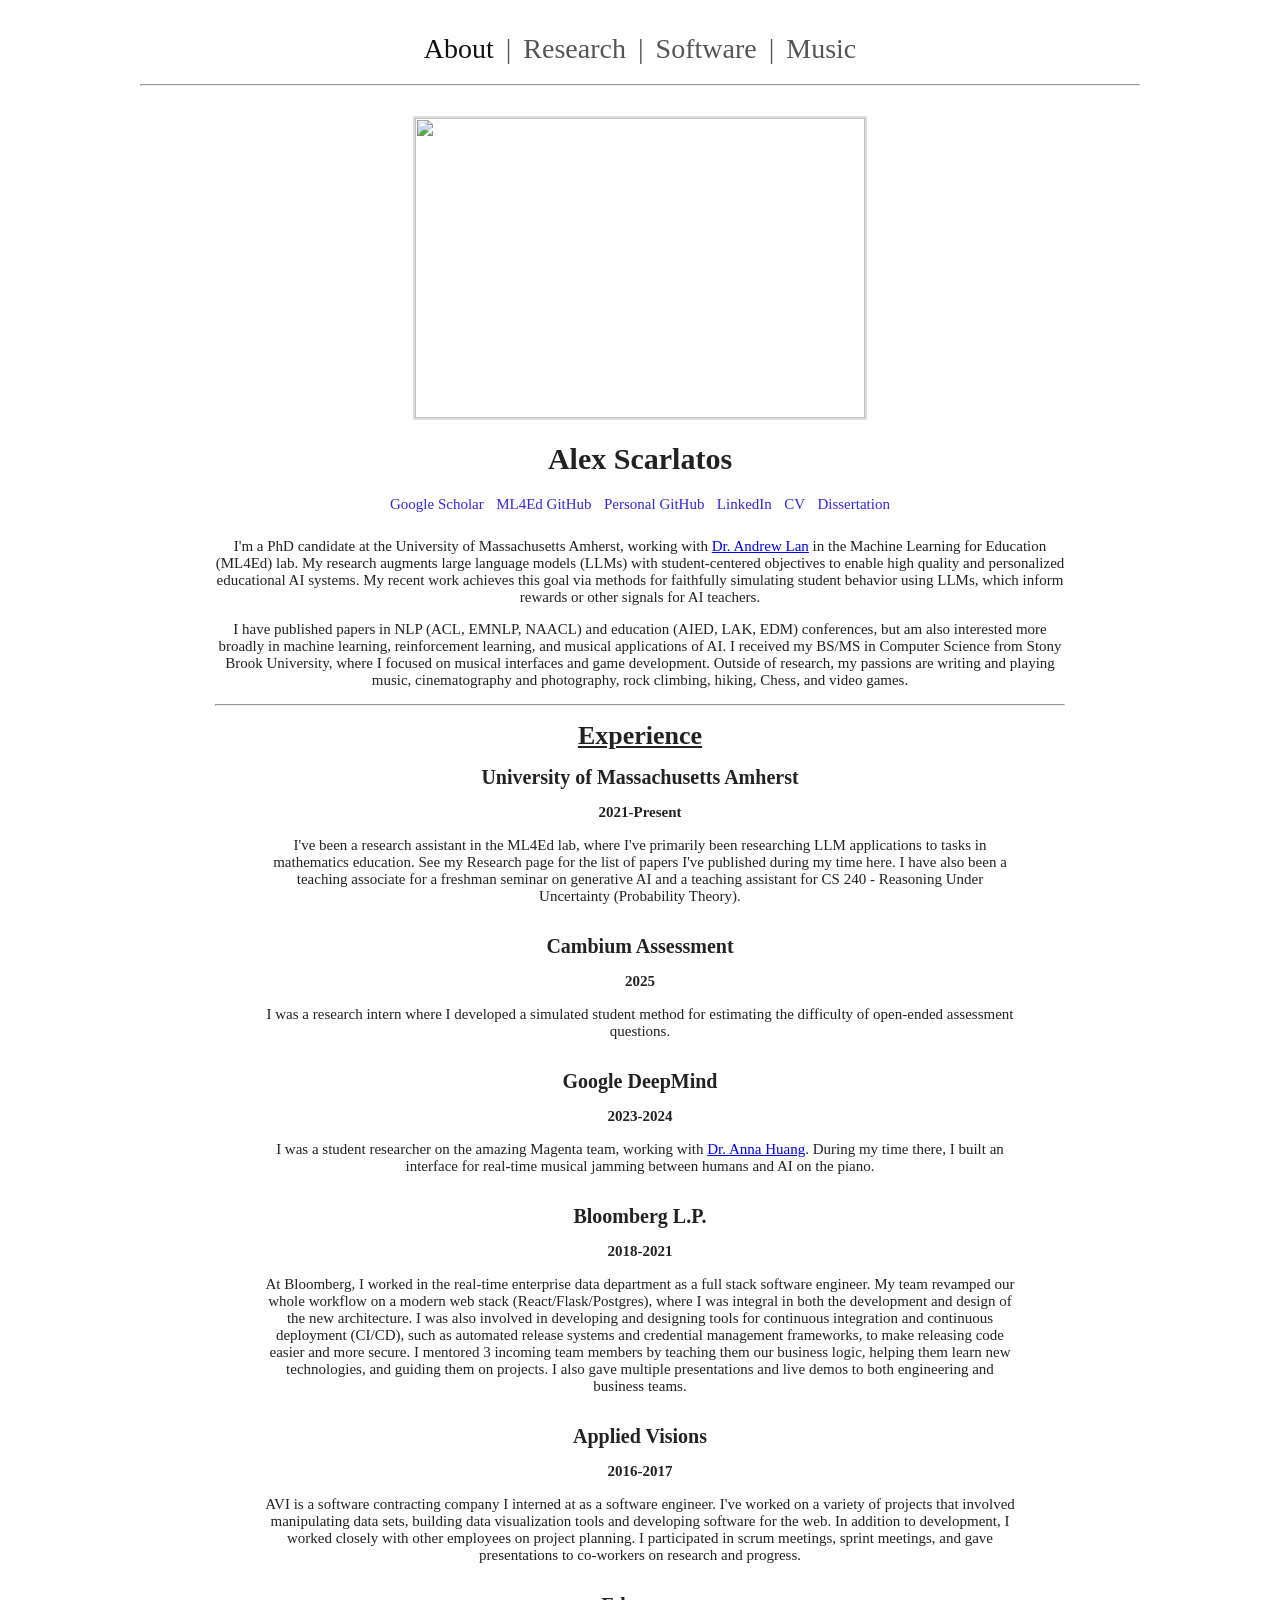
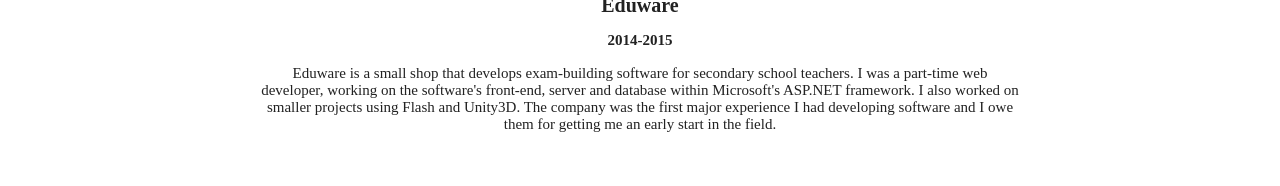
==== docs/index.html @ 33277a8d "Move to /docs" ====
<!DOCTYPE html>
<html>
    <head>
        <link rel="stylesheet" type="text/css" href="main.css">
        <link rel="shortcut icon" href="https://www.cics.umass.edu/sites/default/files/favicon.ico" type="image/vnd.microsoft.icon">
        <script src="https://ajax.googleapis.com/ajax/libs/jquery/3.2.0/jquery.min.js"></script>
        <script src="main.js"></script>
        <script type="text/javascript">
            $(function() {
                // Load images for photography section
                // loadPhotoGrid("#photography-section", "Portfolio");

                // Handle tab clicks
                window.onhashchange = hashChanged;
                hashChanged();
            });
        </script>
    </head>
    <body>
        <div class="mainContainer">
            <div id="tabs">
                <div class="tab">
                    <a href="#about" class="about selected">About</a>
                </div>
                |
                <div class="tab">
                    <a href="#research" class="research">Research</a>
                </div>
                |
                <div class="tab">
                    <a href="#software" class="software">Software</a>
                </div>
                |
                <div class="tab">
                    <a href="#music" class="music">Music</a>
                </div>
                <!-- |
                <div class="tab">
                    <a href="#photography" class="photography">Photography</a>
                </div>
                |
                <div class="tab">
                    <a href="#videography" class="videography">Videography</a>
                </div> -->
                <hr>
            </div>

            <div id="sectionContainer">
                <div class="section" id="about-section">
                    <div id="titleContent">
                        <div>
                            <!-- TODO: more up to date (and smaller) image -->
                            <img id="profileImg" src="https://ajscarlatos.s3.us-east-2.amazonaws.com/Profile3.jpg" width="450" height="300"/>
                        </div>
                        <div id="titleAndBio">
                            <h1>Alex Scarlatos</h1>
                            <div class="flex-stretch">
                                <p><a href="https://scholar.google.com/citations?user=9dVKHM0AAAAJ&hl=en" target="_blank">Google Scholar</a></p>
                                <p><a href="https://github.com/umass-ml4ed" target="_blank">ML4Ed GitHub</a></p>
                                <p><a href="https://github.com/alexscarlatos" target="_blank">Personal GitHub</a></p>
                                <p><a href="https://www.linkedin.com/in/alex-scarlatos-399455113/" target="_blank">LinkedIn</a></p>
                                <p><a href="CV.pdf" target="_blank">CV</a></p>
                                <p><a href="Dissertation.pdf" target="_blank">Dissertation</a></p>
                                <!-- <p><a href="https://ajscarlatos.s3.us-east-2.amazonaws.com/Resume+Full+2022.pdf" target="_blank">Resume</a></p> -->
                            </div>
                        </div>
                    </div>

                    <p>
                        I'm a PhD candidate at the University of Massachusetts Amherst, working with
                        <a href="https://people.umass.edu/~andrewlan/" target="_blank">Dr. Andrew Lan</a>
                        in the Machine Learning for Education (ML4Ed) lab.
                        My research augments large language models (LLMs) with student-centered objectives
                        to enable high quality and personalized educational AI systems.
                        My recent work achieves this goal via methods for faithfully simulating student behavior using LLMs,
                        which inform rewards or other signals for AI teachers.
                    </p>
                    <p>
                        I have published papers in NLP (ACL, EMNLP, NAACL) and education (AIED, LAK, EDM) conferences, but am also
                        interested more broadly in machine learning, reinforcement learning, and musical applications of AI.
                        I received my BS/MS in Computer Science from Stony Brook University, where I focused on musical interfaces
                        and game development.
                        Outside of research, my passions are writing and playing music, cinematography and photography,
                        rock climbing, hiking, Chess, and video games.
                    </p>

                    <!-- <hr>

                    <h2 class="about-header">News</h2>
                    <div class="news">
                        <ul>
                            <li>
                                Our paper "Improving the Validity of Automatically Generated Feedback via Reinforcement Learning"
                                received the <a href="https://www.cics.umass.edu/news/cics-researchers-recognized-aied-2024" target="_blank">best student paper award at AIED 2024</a>!
                            </li>
                            <li>
                                Our team <a href="https://www.umass.edu/news/article/team-umass-amherst-computer-scientists-wins-top-prize-mathematics-automated-scoring" target="_blank">won the top prize</a>
                                in the 2023 Math Automated Scoring Challenge, hosted by the National Center for Education Statistics.
                            </li>
                        </ul>
                    </div> -->

                    <hr>

                    <h2 class="about-header">Experience</h2>
                    <div class="list-item">
                        <div class="centered">
                            <h2>University of Massachusetts Amherst</h2>
                            <p class="bold">2021-Present</p>
                        </div>
                        <div class="list-item-content">
                            <div>
                                <p>
                                    I've been a research assistant in the ML4Ed lab, where I've primarily been researching
                                    LLM applications to tasks in mathematics education.
                                    See my Research page for the list of papers I've published during my time here.
                                    I have also been a teaching associate for a freshman seminar on generative AI and
                                    a teaching assistant for CS 240 - Reasoning Under Uncertainty (Probability Theory).
                                </p>
                            </div>
                        </div>
                    </div>
                    <div class="list-item">
                        <div class="centered">
                            <h2>Cambium Assessment</h2>
                            <p class="bold">2025</p>
                        </div>
                        <div class="list-item-content">
                            <div>
                                <p>
                                    I was a research intern where I developed a simulated student method for estimating
                                    the difficulty of open-ended assessment questions.
                                </p>
                            </div>
                        </div>
                    </div>
                    <div class="list-item">
                        <div class="centered">
                            <h2>Google DeepMind</h2>
                            <p class="bold">2023-2024</p>
                        </div>
                        <div class="list-item-content">
                            <div>
                                <p>
                                    I was a student researcher on the amazing Magenta team, working with
                                    <a href="https://research.google/people/anna-huang/" target="_blank">Dr. Anna Huang</a>.
                                    During my time there, I built an interface for real-time musical jamming between
                                    humans and AI on the piano.
                                </p>
                            </div>
                        </div>
                    </div>
                    <div class="list-item">
                        <div class="centered">
                            <h2>Bloomberg L.P.</h2>
                            <p class="bold">2018-2021</p>
                        </div>
                        <div class="list-item-content">
                            <!-- <div>
                                <img src="https://ajscarlatos.s3.us-east-2.amazonaws.com/Bloomberg.jpg" width="100" height="100" />
                            </div> -->
                            <div>
                                <p>
                                    At Bloomberg, I worked in the real-time enterprise data department as a full stack software engineer.
                                    My team revamped our whole workflow on a modern web stack (React/Flask/Postgres), where I was integral in both the development
                                    and design of the new architecture. I was also involved in developing and designing
                                    tools for continuous integration and continuous deployment (CI/CD), such as automated release systems
                                    and credential management frameworks, to make releasing code easier and more secure. I mentored 3 incoming team members
                                    by teaching them our business logic, helping them learn new technologies, and guiding them on projects.
                                    I also gave multiple presentations and live demos to both engineering and business teams.
                                </p>
                            </div>
                        </div>
                    </div>
                    <div class="list-item">
                        <div class="centered">
                            <h2>Applied Visions</h2>
                            <p class="bold">2016-2017</p>
                        </div>
                        <div class="list-item-content">
                            <!-- <div>
                                <img src="https://ajscarlatos.s3.us-east-2.amazonaws.com/AVI.png" width="100" height="100" />
                            </div> -->
                            <div>
                                <p>
                                    AVI is a software contracting company I interned at as a software engineer.
                                    I've worked on a variety of projects that involved manipulating data sets, building data visualization tools and developing software for the web.
                                    In addition to development, I worked closely with other employees on project planning.
                                    I participated in scrum meetings, sprint meetings, and gave presentations to co-workers on research and progress.
                                </p>
                            </div>
                        </div>
                    </div>
                    <div class="list-item">
                        <div class="centered">
                            <h2>Eduware</h2>
                            <p class="bold">2014-2015</p>
                        </div>
                        <div class="list-item-content">
                            <!-- <div>
                                <img src="https://ajscarlatos.s3.us-east-2.amazonaws.com/Eduware.png" width="100" height="100" />
                            </div> -->
                            <div>
                                <p>
                                    Eduware is a small shop that develops exam-building software for secondary school teachers.
                                    I was a part-time web developer, working on the software's front-end, server and database within Microsoft's ASP.NET framework.
                                    I also worked on smaller projects using Flash and Unity3D.
                                    The company was the first major experience I had developing software and I owe them for getting me an early start in the field.
                                </p>
                            </div>
                        </div>
                    </div>

                    <!--
                    <hr>

                    <h2 class="about-header">Skills</h2>
                    <div class="list-item">
                        <h2>Programming</h2>
                        <div class="list-item-content">
                            <ul>
                            <li>Full Stack Web Development</li>
                            <li>Game Programming, primarily in Unity</li>
                            <li>Data Statistics and Visualization</li>
                            <li>Network Programming (Sockets)</li>
                            <li>Neural Network Design</li>
                            <li>Languages: <em>Javascript, Python, SQL, C++, C, C#, Prolog, Arduino</em></li>
                            <li>APIs: <em>React/Redux, Flask, ASP.NET, AngularJS, ThreeJS, D3JS, TensorFlow</em></li>
                            </ul>
                        </div>
                    </div>
                    <div class="list-item">
                        <h2>Music</h2>
                        <div class="list-item-content">
                            <ul>
                            <li>Audio Mixing and Engineering (GarageBand, Logic Pro)</li>
                            <li>Piano Performance</li>
                            <li>Music Composition</li>
                            </ul>
                        </div>
                    </div>
                    <div class="list-item">
                        <h2>Visual Art</h2>
                        <div class="list-item-content">
                            <ul>
                            <li>Photography and Cinematography</li>
                            <li>Video Editing (Final Cut Pro)</li>
                            <li>Image Editing (Photoshop)</li>
                            </ul>
                        </div>
                    </div>
                    -->
                </div>

                <div class="section" id="research-section" style="display:none;">
                    <h2>Selected Papers</h2>
                    <ul>
                        <li>
                            <a href="https://aclanthology.org/2026.acl-long.1960/" target="_blank">Simulated Students in Tutoring Dialogues: Substance or Illusion?</a>
                            <br/><b>ACL 2026</b>
                            <br/><span><em>Alexander Scarlatos</em>, Jaewook Lee, Simon Woodhead, Andrew Lan</span>
                        </li>
                        <li>
                            <a href="https://aclanthology.org/2025.emnlp-main.1274/" target="_blank">SMART: Simulated Students Aligned with Item Response Theory for Question Difficulty Prediction</a>
                            <br/><b>EMNLP 2025</b>
                            <br/><span><em>Alexander Scarlatos</em>, Nigel Fernandez, Christopher Ormerod, Susan Lottridge, Andrew Lan</span>
                        </li>
                        <li>
                            <a href="https://arxiv.org/abs/2503.06424" target="_blank">Training LLM-based Tutors to Improve Student Learning Outcomes in Dialogues</a>
                            <br/><b>AIED 2025</b>
                            <br/><span><em>Alexander Scarlatos</em>, Naiming Liu, Jaewook Lee, Richard Baraniuk, Andrew Lan</span>
                        </li>
                        <li>
                            <a href="https://dl.acm.org/doi/10.1145/3706468.3706501" target="_blank">Exploring Knowledge Tracing in Tutor-Student Dialogues using LLMs</a>
                            <br/><b>LAK 2025</b>
                            <br/><span><em>Alexander Scarlatos</em>, Ryan S. Baker, Andrew Lan</span>
                        </li>
                        <li>
                            <a href="https://aclanthology.org/2024.emnlp-main.512/" target="_blank">DiVERT: Distractor Generation with Variational Errors Represented as Text for Math Multiple-choice Questions</a>
                            <br/><b>EMNLP 2024</b>
                            <br/><span>Nigel Fernandez*, <em>Alexander Scarlatos</em>*, Wanyong Feng, Simon Woodhead, Andrew Lan</span>
                        </li>
                        <li>
                            <a href="https://arxiv.org/abs/2403.01304" target="_blank">Improving the Validity of Automatically Generated Feedback via Reinforcement Learning</a>
                            <br/><b>AIED 2024 (Best student paper award)</b>
                            <br/><span><em>Alexander Scarlatos</em>, Digory Smith, Simon Woodhead, Andrew Lan</span>
                        </li>
                        <li>
                            <a href="https://aclanthology.org/2023.acl-long.205" target="_blank">Tree-Based Representation and Generation of Natural and Mathematical Language</a>
                            <br/><b>ACL 2023</b>
                            <br/><span><em>Alexander Scarlatos</em>, Andrew Lan</span>
                        </li>
                    </ul>

                    <h2>Other Papers</h2>
                    <ul>
                        <li>
                            <a href="https://aclanthology.org/2026.bea-1.43/" target="_blank">Interpretable Difficulty-Aware Knowledge Tracing in Tutor-Student Dialogues</a>
                            <br/><b>BEA (ACL Workshop) 2026</b>
                            <br/><span>Shuyan Huang, <em>Alexander Scarlatos</em>, Jaewook Lee, Andrew Lan</span>
                        </li>
                        <li>
                            <a href="https://aclanthology.org/2026.bea-1.7/" target="_blank">Letting Tutor Personas "Speak Up" for LLMs: Learning Steering Vectors from Dialogue via Preference Optimization</a>
                            <br/><b>BEA (ACL Workshop) 2026</b>
                            <br/><span>Jaewook Lee, <em>Alexander Scarlatos</em>, Simon Woodhead, Andrew Lan</span>
                        </li>
                        <li>
                            <a href="https://arxiv.org/abs/2507.05137" target="_blank">Interpretable Mnemonic Generation for Kanji Learning via Expectation-Maximization</a>
                            <br/><b>EMNLP 2025</b>
                            <br/><span>Jaewook Lee, <em>Alexander Scarlatos</em>, Andrew Lan</span>
                        </li>
                        <li>
                            <a href="https://aclanthology.org/2025.bea-1.23/" target="_blank">LookAlike: Consistent Distractor Generation in Math MCQs</a>
                            <br/><b>BEA (ACL Workshop) 2025</b>
                            <br/><span>Nisarg Parikh, <em>Alexander Scarlatos</em>*, Nigel Fernandez*, Simon Woodhead, Andrew Lan</span>
                        </li>
                        <li>
                            <a href="https://aclanthology.org/2025.bea-1.55/" target="_blank">Exploring LLMs for Predicting Tutor Strategy and Student Outcomes in Dialogues</a>
                            <br/><b>BEA (ACL Workshop) 2025</b>
                            <br/><span>Fareya Ikram, <em>Alexander Scarlatos</em>, Andrew Lan</span>
                        </li>
                        <li>
                            <a href="https://arxiv.org/abs/2502.21267" target="_blank">ReaLJam: Real-Time Human-AI Music Jamming with Reinforcement Learning-Tuned Transformers</a>
                            <br/><b>CHI 2025 LBW</b>
                            <br/><span><em>Alexander Scarlatos</em>, Yusong Wu, Ian Simon, Adam Roberts, Tim Cooijmans, Natasha Jaques, Cassie Tarakajian, Cheng-Zhi Anna Huang</span>
                        </li>
                        <li>
                            <a href="https://arxiv.org/abs/2411.05231" target="_blank">Evaluating GPT-4 at Grading Handwritten Solutions in Math Exams</a>
                            <br/><b>LAK 2025</b>
                            <br/><span>Adriana Caraeni, <em>Alexander Scarlatos</em>, Andrew Lan</span>
                        </li>
                        <li>
                            <a href="https://aclanthology.org/2024.acl-long.557/" target="_blank">SyllabusQA: A Course Logistics Question Answering Dataset</a>
                            <br/><b>ACL 2024</b>
                            <br/><span>Nigel Fernandez, <em>Alexander Scarlatos</em>, Andrew Lan</span>
                        </li>
                        <li>
                            <a href="https://proceedings.mlr.press/v235/wu24c.html" target="_blank">Adaptive Accompaniment with ReaLchords</a>
                            <br/><b>ICML 2024</b>
                            <br/><span>Yusong Wu, Tim Cooijmans, Kyle Kastner, Adam Roberts, Ian Simon, <em>Alexander Scarlatos</em>, Chris Donahue, Cassie Tarakajian, Shayegan Omidshafiei, Aaron Courville, Pablo Samuel Castro, Natasha Jaques, Cheng-Zhi Anna Huang</span>
                        </li>
                        <li>
                            <a href="https://aclanthology.org/2024.bea-1.19/" target="_blank">Improving Automated Distractor Generation for Math Multiple-choice Questions with Overgenerate-and-rank</a>
                            <br/><b>BEA (NAACL Workshop) 2024</b>
                            <br/><span><em>Alexander Scarlatos</em>*, Wanyong Feng*, Digory Smith, Simon Woodhead, Andrew Lan</span>
                        </li>
                        <li>
                            <a href="https://aclanthology.org/2024.findings-naacl.193/" target="_blank">Exploring Automated Distractor Generation for Math Multiple-choice Questions via Large Language Models</a>
                            <br/><b>NAACL 2024 Findings</b>
                            <br/><span>Wanyong Feng*, Jaewook Lee*, Hunter McNichols*, <em>Alexander Scarlatos</em>*, Digory Smith, Simon Woodhead, Nancy Otero Ornelas, Andrew Lan</span>
                        </li>
                        <li>
                            <a href="https://gaied.org/neurips2023/files/10/10_paper.pdf" target="_blank">Automated Distractor and Feedback Generation for Math Multiple-choice Questions via In-context Learning</a>
                            <br/><b>GAIED (NeurIPS Workshop) 2023</b>
                            <br/><span>Hunter McNichols*, Wanyong Feng*, Jaewook Lee*, <em>Alexander Scarlatos</em>, Digory Smith, Simon Woodhead, Andrew Lan</span>
                        </li>
                        <li>
                            <a href="https://arxiv.org/abs/2305.14502" target="_blank">RetICL: Sequential Retrieval of In-Context Examples with Reinforcement Learning</a>
                            <br/><b>Preprint</b>
                            <br/><span><em>Alexander Scarlatos</em>, Andrew Lan</span>
                        </li>
                        <li>
                            <a href="https://educationaldatamining.org/edm2022/proceedings/2022.EDM-posters.88/index.html" target="_blank">Process-BERT: A Framework for Representation Learning on Educational Process Data</a>
                            <br/><b>EDM 2022</b>
                            <br/><span><em>Alexander Scarlatos</em>, Christopher Brinton, Andrew Lan</span>
                        </li>
                        <li>
                            <a href="https://aclanthology.org/2022.semeval-1.60" target="_blank">UMass PCL at SemEval-2022 Task 4: Pre-trained Language Model Ensembles for Detecting Patronizing and Condescending Language</a>
                            <br/><b>SemEval (NAACL Workshop) 2022</b>
                            <br/><span>David Koleczek, <em>Alexander Scarlatos</em>, Preshma Linet Pereira, Siddha Makarand Karkare</span>
                        </li>
                        <li>
                            <a href="https://arxiv.org/abs/2009.14268" target="_blank">Sonispace: a simulated-space interface for sound design and experimentation</a>
                            <br/><b>Master's Project Report</b>
                            <br/><span><em>Alexander Scarlatos</em></span>
                        </li>
                    </ul>

                    <p>* equal contribution</p>
                </div>

                <div class="section" id="software-section" style="display:none;">
                    <div class="list-item">
                        <h2><a href="http://www.infinite320.com" target="_blank">Infinite 320</a></h2>
                        <div class="list-item-content">
                            <div>
                                <a href="http://www.infinite320.com" target="_blank">
                                    <img src="https://ajscarlatos.s3.us-east-2.amazonaws.com/icon2.png" width="170" height="170" />
                                </a>
                            </div>
                            <div>
                                <p>
                                    Infinite 320 is a gaming website/framework I created with frontend developer Jim Palmeri.
                                    Currently it supports two card games: Oh Shoot and No Thanks.
                                    Some features include a ranking/leveling system, AI players, player customization, and emotes.
                                </p>
                            </div>
                        </div>
                    </div>
                    <hr>
                    <div class="list-item">
                        <h2><a href="sonify.html" target="_blank">Sonify</a></h2>
                        <div class="list-item-content">
                            <div>
                                <a href="sonify.html" target="_blank">
                                    <img src="https://ajscarlatos.s3.us-east-2.amazonaws.com/Sonify.png" width="170" height="170" />
                                </a>
                            </div>
                            <div>
                                <p>
                                    I developed this project for my undergraduate senior thesis and continued work on it for my Master's project.
                                    It's a tool for exploring the possibilities of sound design through spatial manipulation.
                                    Users move sound emitting and receiving objects through a room and draw sound barriers, hearing how the soundscape changes as they
                                    interact with the space.
                                </p>
                            </div>
                        </div>
                    </div>
                    <hr>
                    <div class="list-item">
                        <h2><a href="cryptoclash.html" target="_blank">CryptoCLASH</a></h2>
                        <div class="list-item-content">
                            <div>
                                <a href="cryptoclash.html" target="_blank">
                                    <img src="https://ajscarlatos.s3.us-east-2.amazonaws.com/CryptoClash.png" width="267" height="150" />
                                </a>
                            </div>
                            <div>
                                <p>
                                    A multiplayer board game, centered around the vulnerabilities of digital currency.
                                    The game is meant to be a tool to educate on capitalism in a digital world, as well as examine behaviors of players under certain conditions.
                                    I built the game with two friends: Joshua Cehulic, who designed the game, and Marisa DePasquale, who created the assets.
                                </p>
                            </div>
                        </div>
                    </div>
                    <hr>
                    <div class="list-item">
                        <h2><a href="synth.html" target="_blank">Hybrid Synthesizer</a></h2>
                        <div class="list-item-content">
                            <div>
                                <a href="synth.html" target="_blank">
                                    <img src="https://ajscarlatos.s3.us-east-2.amazonaws.com/Synth.jpg" width="170" height="170" />
                                </a>
                            </div>
                            <div>
                                <p>
                                    A digital/analog hybrid, MIDI-controlled synthesizer, built with an Arduino microcontroller.
                                    Users can choose the wave generation function and modify envelope settings to achieve unique sounds.
                                    I wrote the code, and the electrical engineering was done by Collin Champagne.
                                </p>
                            </div>
                        </div>
                    </div>
                    <hr>
                    <div class="list-item">
                        <h2><a href="https://github.com/alexscarlatos/filmio" target="_blank">Filmio</a></h2>
                        <div class="list-item-content">
                            <div>
                                <a href="https://github.com/alexscarlatos/filmio" target="_blank">
                                    <img src="https://ajscarlatos.s3.us-east-2.amazonaws.com/Filmio.png" width="180" height="180" />
                                </a>
                            </div>
                            <div>
                                <p>
                                    A tool developed for the purpose of syncing video to source audio for films.
                                    The code uses <a href="https://www.fon.hum.uva.nl/praat/">Praat</a> to perform a cross-correlation on the video's audio and all
                                    external audio clips. Then based on the max value of the CC result and the start/end time of the matching segment,
                                    the optimal audio clip is selected and stitched onto the video. The audio volume is even optimally gained for an easier
                                    post-production experience.
                                </p>
                            </div>
                        </div>
                    </div>
                    <hr>
                    <div class="list-item">
                        <h2><a href="https://github.com/iopoi/iowa_state_employee_analysis-">Salaries of Iowa</a></h2>
                        <div class="list-item-content">
                            <div>
                                <a href="https://github.com/iopoi/iowa_state_employee_analysis-" target="_blank">
                                    <img src="https://ajscarlatos.s3.us-east-2.amazonaws.com/IowaStats.png" width="245" height="180" />
                                </a>
                            </div>
                            <div>
                                <p>
                                    My team and I analyzed the salary book for the state of Iowa employees over several years. We investigated a broad set of
                                    hypotheses, focusing on differences in salaries between genders, effects of a person's place of living on their income,
                                    effects of job mobility, salarly distributions between jobs, and the effects of inflation and world events on salaries.
                                </p>
                            </div>
                        </div>
                    </div>
                    <hr>
                    <div class="list-item">
                        <h2><a href="https://github.com/alexscarlatos/ChordDFS">ChordDFS</a></h2>
                        <div class="list-item-content">
                            <div>
                                <a href="https://github.com/alexscarlatos/ChordDFS" target="_blank">
                                    <img src="https://ajscarlatos.s3.us-east-2.amazonaws.com/Chord.png" width="210" height="180" />
                                </a>
                                <p style="font-size: 10px; max-width: 180px;">
                                    Source: Ion Stoica et al. Chord: A Scalable Peer-to-peer Lookup Service for Internet Applications. SIGCOMM, 2001.
                                </p>
                            </div>
                            <div>
                                <p>
                                    My teammate and I developed a distributed file system on top of the Chord protocol, a technique for distributing
                                    and quickly retrieving resources in a non-centralized network. We implemented an original method for replicating data
                                    and rebalancing the network when a node fails.
                                </p>
                            </div>
                        </div>
                    </div>
                    <!-- <hr>
                    <div class="list-item">
                        <h2>Depth Charge 3D</h2>
                        <div class="list-item-content">
                            <div>
                                <img src="https://ajscarlatos.s3.us-east-2.amazonaws.com/DepthCharge.png" width="196" height="147" />
                            </div>
                            <div>
                                <p>
                                    A vehicle combat game that utilizes ChromaDepth glasses to create an immersive 3D experience.
                                </p>
                            </div>
                        </div>
                    </div> -->
                    <hr>
                    <div class="list-item">
                        <h2><a href="https://github.com/alexscarlatos/education-viz">Education Visualizer</a></h2>
                        <div class="list-item-content">
                            <div>
                                <a href="https://github.com/alexscarlatos/education-viz" target="_blank">
                                    <img src="https://ajscarlatos.s3.us-east-2.amazonaws.com/EduViz.png" width="210" height="180" />
                                </a>
                            </div>
                            <div>
                                <p>
                                    A program that allows users to do statistical analysis, trimming, and visualization on education-related World Bank data.
                                    Multiple education variables and well-being variables are associated with nations across several years. The correlation between each pair
                                    of variables is calculated and displayed as a starting point for data exploration, and users can then drill down into the results and view
                                    graphs of any pair of variables. Users also have a variety of ways to filter the dataset, including by year, region, and k-means clustering.
                                </p>
                            </div>
                        </div>
                    </div>
                    <hr>
                    <div class="list-item">
                        <h2><a href="imagequilting.html" target="_blank">Image Quilting</a></h2>
                        <div class="list-item-content">
                            <div>
                                <a href="imagequilting.html" target="_blank">
                                    <img src="https://ajscarlatos.s3.us-east-2.amazonaws.com/ImageQuilting.jpg" width="267" height="150" />
                                </a>
                            </div>
                            <div>
                                <p>
                                    A program that, given a source texture, extends the texture or renders a target image using that texture.
                                    The algorithm originates in the 2001 paper "Image Quilting for Texture Synthesis and Transfer" by Alexei A. Efros and William T. Freeman.
                                </p>
                            </div>
                        </div>
                    </div>
                    <hr>
                    <div class="list-item">
                        <h2><a href="https://www.eduware.com/devgames/">Eduware Dev Games</a></h2>
                        <div class="list-item-content">
                            <div>
                                <a href="https://www.eduware.com/devgames/" target="_blank">
                                    <img src="https://ajscarlatos.s3.us-east-2.amazonaws.com/EduwareDevGames.png" width="180" height="180" />
                                </a>
                            </div>
                            <div>
                                <p>
                                    During my time at Eduware, I developed 2 games in Unity3D as a side project. Darth Catman is a Temple Runner clone, where you play inside
                                    the dream of a fictional non-trademarked character. And Plane N' Gain is like Helicopter meets Flappy Bird, with an original soundtrack.
                                    Unfortunately, these were built a while ago (in web player days) so they will only run on Firefox with a download, if at all.
                                    Because of this, I will soon be digging up old executables and recording screen captures.
                                </p>
                            </div>
                        </div>
                    </div>
                </div>

                <div class="section" id="music-section" style="display:none;">
                    <div class="list-item">
                        <h2>Solo Compositions</h2>
                        <div class="list-item-content">
                            <div>
                                <img src="https://ajscarlatos.s3.us-east-2.amazonaws.com/AloneInDecember.jpg" width="170" height="170" />
                            </div>
                            <div>
                                <p>
                                    Over the years, I've created a collection of various musical compositions,
                                    available on <a target="_blank" href="https://soundcloud.com/aloneindecember">my Soundcloud</a>.
                                    I cover a wide variety of genres, from dance to metal to experimental, reflecting changing musical
                                    influences and how they've interacted with meaningful experiences throughout my life.
                                </p>
                            </div>
                        </div>
                    </div>
                    <!-- <hr>
                    <div class="list-item">
                        <h2>Growth</h2>
                        <div class="list-item-content">
                            <div>
                                <img src="https://ajscarlatos.s3.us-east-2.amazonaws.com/Growth.jpg" width="170" height="170" />
                            </div>
                            <div>
                                <p>
                                    During Summer 2015, I co-created a 53 minute album with my friend Shea Glasheen, which was later released on Codex Rag Records.
                                    It spans a variety of genres, from alternative rock to experimental electronica.
                                    My primary role for the album was production and mixing, though I did some composition and performance as well.
                                    The Bandcamp for the album can be found <a target="_blank" href="https://codexrag.bandcamp.com/album/growth">here</a>.
                                </p>
                            </div>
                        </div>
                    </div> -->
                </div>

                <div class="section centered" id="photography-section" style="display:none;">
                </div>

                <!-- <div class="section centered" id="videography-section" style="display:none;">
                    <p>
                        As a cinematographer, editor, sound designer, and actor, I've been working with the same incredible film team since 2014.
                        Since we started, we've created a catalog short films, as well as produced a variety of music videos and event videos.
                        Our recent films have screened in film festivals in New York City, around the country, and overseas,
                        as well as won several awards and received reviews from short film critics.
                        My IMDb can be found <a href="https://www.imdb.com/name/nm8193367/" target="_blank">here</a>.
                    </p>
                    <iframe src="https://player.vimeo.com/video/577835349" width="533" height="300" frameborder="0" webkitallowfullscreen mozallowfullscreen allowfullscreen></iframe>
                    <hr>
                    <iframe src="https://player.vimeo.com/video/342904617" width="533" height="300" frameborder="0" webkitallowfullscreen mozallowfullscreen allowfullscreen></iframe>
                    <hr>
                    <iframe width="533" height="300" src="https://www.youtube.com/embed/Y35LaeZw97Q" frameborder="0" allowfullscreen></iframe>
                </div> -->

            </div>
            <!-- <div id="footer">
                Copyright 2020 Alex Scarlatos
            </div> -->

            <div id="imgModal" class="modal" onclick="imgModalClose()">
                <span class="close" onclick="imgModalClose()">&times;</span>
                <div class="modal-content">
                    <div class="modal-header">
                        <span class="modal-larr" onclick="imgScroll(-1)">&larr;</span>
                        <span class="modal-rarr" onclick="imgScroll(1)">&rarr;</span>
                    </div>
                    <div class="modal-body">
                        <i class="fa fa-angle-left"></i>
                        <img class="modalImg"/>
                    </div>
                </div>
            </div>
        </div>
    </body>
</html>
---- docs/main.css ----
body {
    background-image: url('https://ajscarlatos.s3.us-east-2.amazonaws.com/bg.jpeg');
    color: #222;
    font-family: "Times New Roman", Times, serif;
    text-align: center;
}
.mainContainer {
    background-color: rgba(255, 255, 255, .9);
    max-width: 1000px;
    margin: 0px auto;
    padding-top: 20px;
    padding-bottom: 30px;
}

p {
    font-size: 15px;
}
h1 {
    font-size: 30px;
}
h2 {
    font-size: 20px;
    margin: 15px 0 15px 0;
}

.flex-stretch {
    display: flex;
    justify-content: space-between;
}

.bold {
    font-weight: bold;
}

#tabs {
    margin: 0 0px 30px 0px;
    color: #555;
    font-size: 28px;
}
div.tab {
    display: inline-block;
    padding: 5px;
}
.tab a {
    text-decoration: none;
    color: #555;
}
.tab a:hover {
    color: #777;
}
.tab a.selected {
    color: #111;
}


#sectionContainer {
    margin: 0px 75px 0px 75px;
}

.document a {
    color: #555;
    text-decoration: none;
}

.centered {
    text-align: center;
}
.centered img {
    padding: 0px 5px 5px 5px;
}
.img-icon:hover,
.img-icon:focus {
    cursor: pointer;
}

#footer {
    margin-top: 10px;
    margin-bottom: 40px;
    font-size: 12px;
    text-align: center;
}

/* The Modal (background) */
.modal {
    display: none; /* Hidden by default */
    position: fixed; /* Stay in place */
    z-index: 1; /* Sit on top */
    left: 0;
    top: 0;
    width: 100%; /* Full width */
    height: 100%; /* Full height */
    overflow: auto; /* Enable scroll if needed */
    background-color: rgb(0,0,0); /* Fallback color */
    background-color: rgba(0, 0, 0, 0.87); /* Black w/ opacity */
}

/* Modal Content/Box */
.modal-content {
    background-color: #EEEEEE;
    border: 1px solid #888;
    position: relative;
    top: 50px;
    display: table;
    margin: auto;

    -webkit-user-select: none; /* Chrome/Safari */        
    -moz-user-select: none; /* Firefox */
    -ms-user-select: none; /* IE10+ */
}

/* Modal Header */
.modal-header {
    padding: 6px 12px 27px 12px;
}

/* Modal Footer */
.modal-footer {
    padding: 2px 16px;
    background-color: #E0DFD8;
    color: white;
}

.modalImg {
    display: block;
    margin: auto;
    padding: 3px;
}

.modal-larr {
    float: left;
}

.modal-rarr {
    float: right;
}

.modal-larr,
.modal-rarr {
    display: inline-block;
    font-size: 20px;
    font-weight: bold;
}

/* The Close Button */
.close {
    position: relative;
    right: 20px;
    top: 10px;
    float: right;
    color: #aaa;
    font-size: 28px;
    font-weight: bold;
}

.close:focus,
.close:hover,
.modal-larr:hover,
.modal-larr:focus,
.modal-rarr:hover,
.modal-rarr:focus {
    color: black;
    text-decoration: none;
    cursor: pointer;
}

#titleContent {
    text-align: center;
}
#titleContent p {
    margin: 0 0 10px 0;
}
#titleContent > div {
    vertical-align: top;
}
#profileImg {
    border: 2px solid #ddd;
}
#titleAndBio {
    max-width: 500px;
    margin: auto;
}
#titleAndBio a {
    color: #3428d8;
    text-decoration: none;
}

ul {
    /* list-style: none; */
    padding: 0;
    margin: 0 0 0 0;
}
.list-item {
    padding: 0 30px 0 30px;
}
.list-item h2 {
    text-align: center;
}
.list-item-content {
    display: inline-flex;
    padding: 0 15px 0 15px;
}
.list-item-content div {
    display: inline-block;
    vertical-align: top;
}
.list-item-content img {
    padding-right: 15px;
}
.list-item-content p {
    margin-top: 0;
}

.list-item h2 a {
    color: #222;
    text-decoration: none;
}

.about-header {
    font-size: 26px;
    text-align: center;
    text-decoration: underline;
}

.news {
    margin: auto;
    padding-bottom: 20px;
    text-align: left;
    width: 600px;
}

#research-section {
    text-align: left;
}
#research-section li {
    padding-bottom: 20px;
}

.image-quilting-imgs img {
    display: block;
    margin: auto;
    margin-bottom: 5px;
}
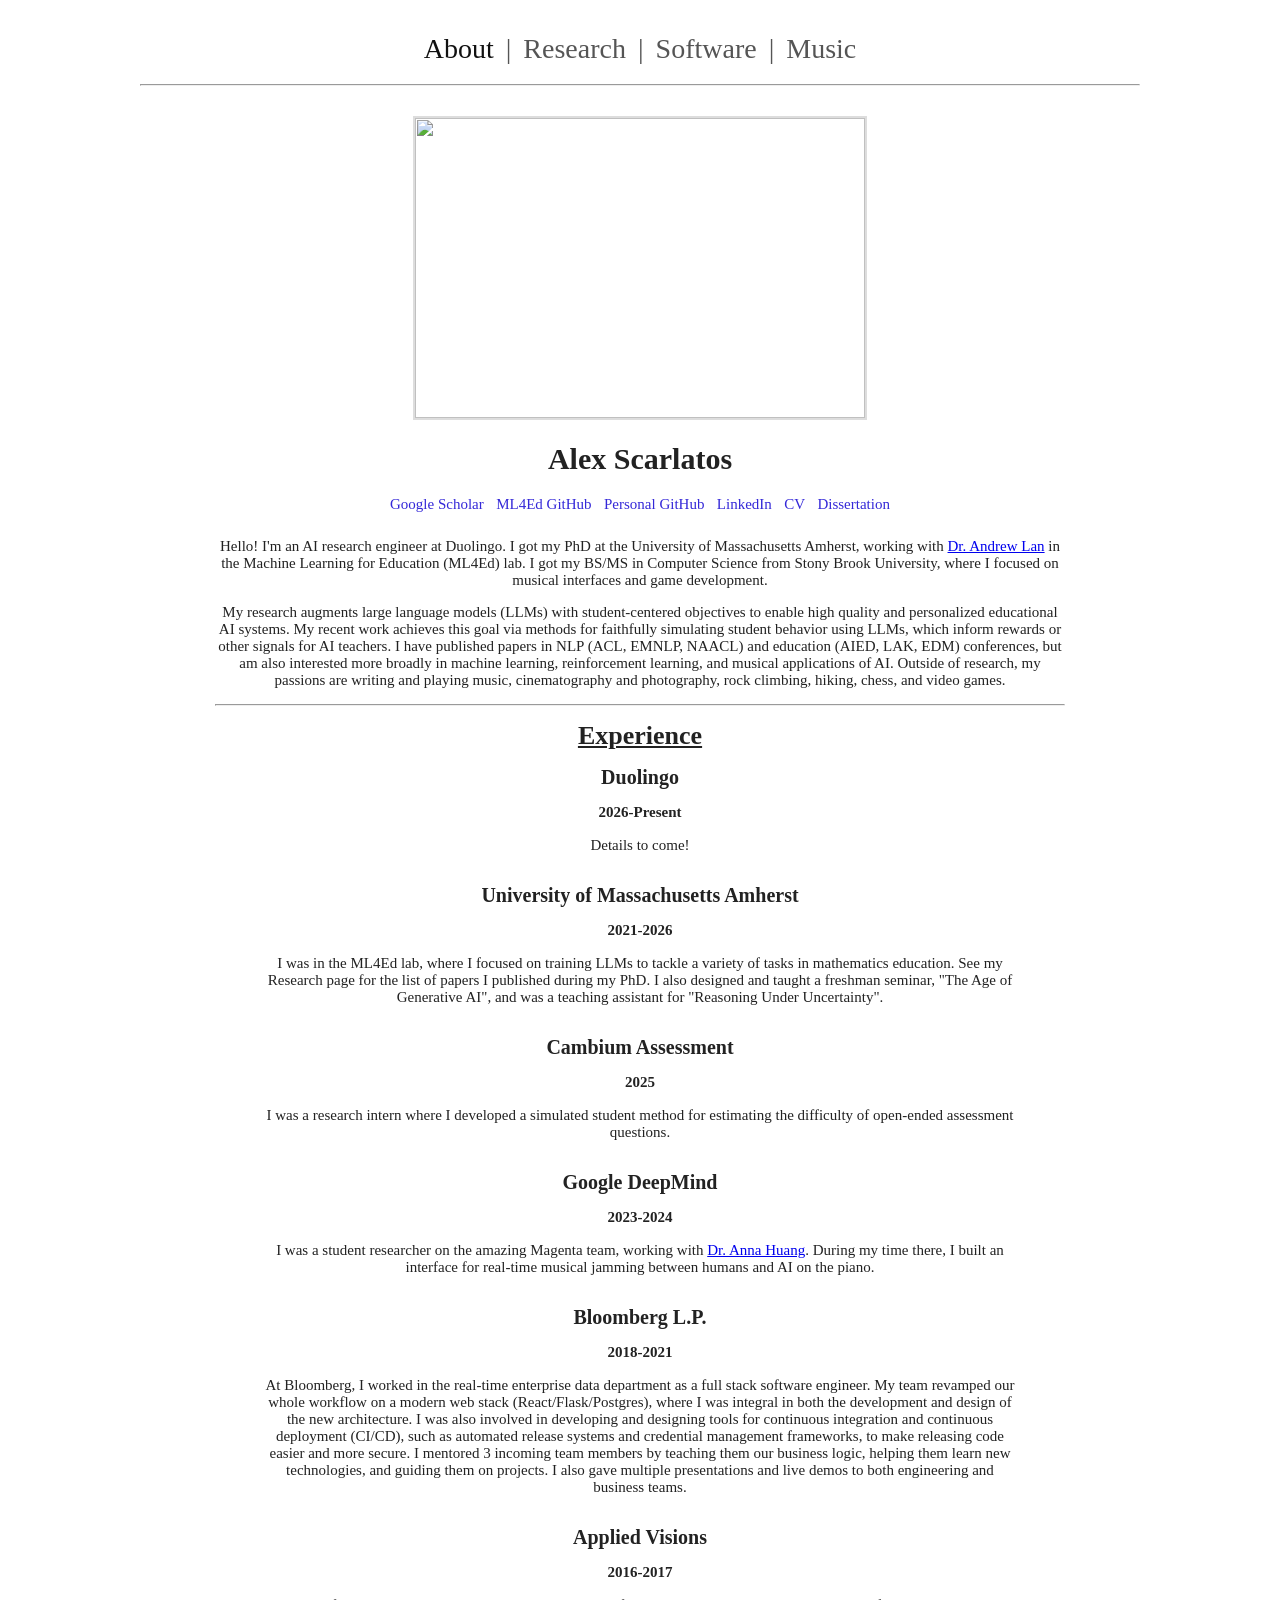
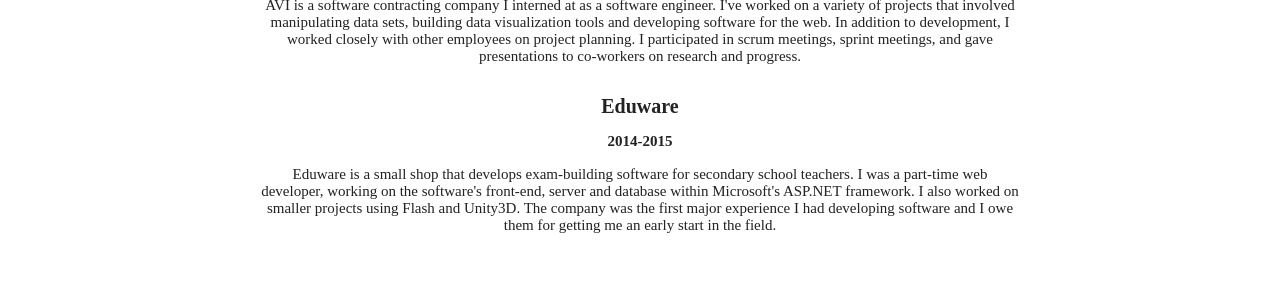
==== commit 807fc35e: "Update main page text" ====
--- a/docs/index.html
+++ b/docs/index.html
@@ -67,21 +67,22 @@
                     </div>
 
                     <p>
-                        I'm a PhD candidate at the University of Massachusetts Amherst, working with
+                        Hello! I'm an AI research engineer at Duolingo.
+                        I got my PhD at the University of Massachusetts Amherst, working with
                         <a href="https://people.umass.edu/~andrewlan/" target="_blank">Dr. Andrew Lan</a>
                         in the Machine Learning for Education (ML4Ed) lab.
+                        I got my BS/MS in Computer Science from Stony Brook University, where I focused on musical interfaces
+                        and game development.
+                    </p>
+                    <p>
                         My research augments large language models (LLMs) with student-centered objectives
                         to enable high quality and personalized educational AI systems.
                         My recent work achieves this goal via methods for faithfully simulating student behavior using LLMs,
                         which inform rewards or other signals for AI teachers.
-                    </p>
-                    <p>
                         I have published papers in NLP (ACL, EMNLP, NAACL) and education (AIED, LAK, EDM) conferences, but am also
                         interested more broadly in machine learning, reinforcement learning, and musical applications of AI.
-                        I received my BS/MS in Computer Science from Stony Brook University, where I focused on musical interfaces
-                        and game development.
                         Outside of research, my passions are writing and playing music, cinematography and photography,
-                        rock climbing, hiking, Chess, and video games.
+                        rock climbing, hiking, chess, and video games.
                     </p>
 
                     <!-- <hr>
@@ -105,17 +106,30 @@
                     <h2 class="about-header">Experience</h2>
                     <div class="list-item">
                         <div class="centered">
+                            <h2>Duolingo</h2>
+                            <p class="bold">2026-Present</p>
+                        </div>
+                        <div class="list-item-content">
+                            <div>
+                                <p>
+                                    Details to come!
+                                </p>
+                            </div>
+                        </div>
+                    </div>
+                    <div class="list-item">
+                        <div class="centered">
                             <h2>University of Massachusetts Amherst</h2>
-                            <p class="bold">2021-Present</p>
-                        </div>
-                        <div class="list-item-content">
-                            <div>
-                                <p>
-                                    I've been a research assistant in the ML4Ed lab, where I've primarily been researching
-                                    LLM applications to tasks in mathematics education.
-                                    See my Research page for the list of papers I've published during my time here.
-                                    I have also been a teaching associate for a freshman seminar on generative AI and
-                                    a teaching assistant for CS 240 - Reasoning Under Uncertainty (Probability Theory).
+                            <p class="bold">2021-2026</p>
+                        </div>
+                        <div class="list-item-content">
+                            <div>
+                                <p>
+                                    I was in the ML4Ed lab, where I focused on training LLMs to tackle
+                                    a variety of tasks in mathematics education.
+                                    See my Research page for the list of papers I published during my PhD.
+                                    I also designed and taught a freshman seminar, "The Age of Generative AI", and
+                                    was a teaching assistant for "Reasoning Under Uncertainty".
                                 </p>
                             </div>
                         </div>
